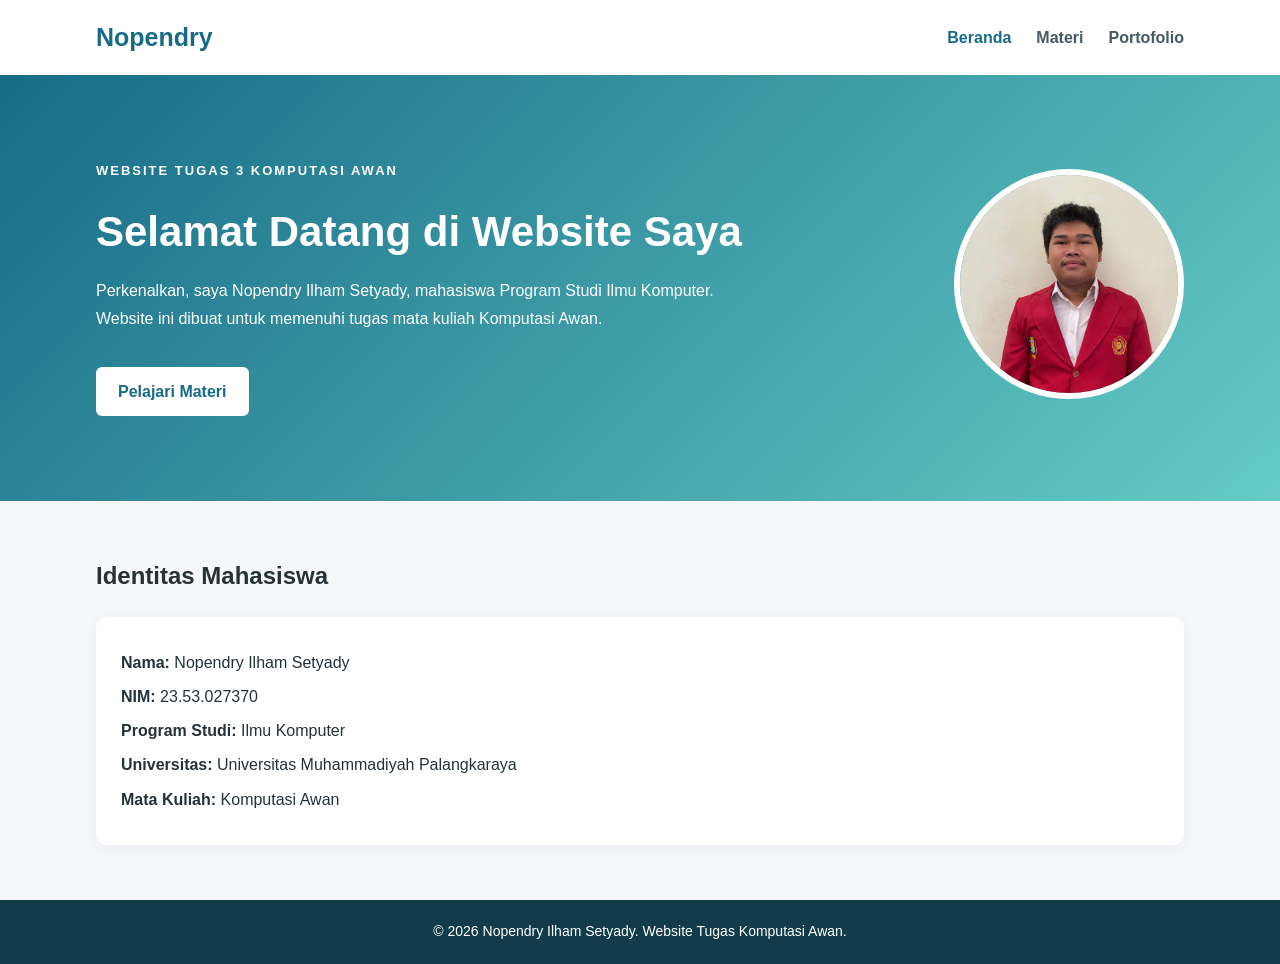
==== index.html @ b1b34da0 "Add files via upload" ====
<!DOCTYPE html>
<html lang="id">
<head>
    <meta charset="UTF-8">
    <meta name="viewport" content="width=device-width, initial-scale=1.0">

    <title>Beranda | Nopendry</title>

    <link rel="stylesheet" href="css/style.css">
</head>
<body>

    <!-- HEADER DAN MENU NAVIGASI -->
    <header>
        <div class="container navbar">

            <h2 class="logo">Nopendry</h2>

            <nav>
                <a href="index.html" class="active">Beranda</a>
                <a href="materi.html">Materi</a>
                <a href="portofolio.html">Portofolio</a>
            </nav>

        </div>
    </header>


    <!-- BAGIAN BERANDA -->
    <section class="hero">
        <div class="container hero-content">

            <!-- TEKS PERKENALAN -->
            <div class="hero-text">

                <p class="subtitle">
                    WEBSITE TUGAS 3 KOMPUTASI AWAN
                </p>

                <h1>Selamat Datang di Website Saya</h1>

                <p>
                    Perkenalkan, saya Nopendry Ilham Setyady,
                    mahasiswa Program Studi Ilmu Komputer.
                    Website ini dibuat untuk memenuhi tugas
                    mata kuliah Komputasi Awan.
                </p>

                <a href="materi.html" class="btn">
                    Pelajari Materi
                </a>

            </div>


            <!-- FOTO PROFIL -->
            <div class="hero-image">
                <img src="img/foto-profil.jpeg" alt="Foto Nopendry">
            </div>

        </div>
    </section>


    <!-- IDENTITAS MAHASISWA -->
    <section class="identitas container">

        <h2>Identitas Mahasiswa</h2>

        <div class="identity-card">

            <p>
                <strong>Nama:</strong>
                Nopendry Ilham Setyady
            </p>

            <p>
                <strong>NIM:</strong>
                23.53.027370
            </p>

            <p>
                <strong>Program Studi:</strong>
                Ilmu Komputer
            </p>

            <p>
                <strong>Universitas:</strong>
                Universitas Muhammadiyah Palangkaraya
            </p>

            <p>
                <strong>Mata Kuliah:</strong>
                Komputasi Awan
            </p>

        </div>

    </section>


    <!-- FOOTER -->
    <footer>
        <p>
            &copy; 2026 Nopendry Ilham Setyady.
            Website Tugas Komputasi Awan.
        </p>
    </footer>

</body>
</html>
---- css/style.css ----
* {
    margin: 0;
    padding: 0;
    box-sizing: border-box;
}

body {
    font-family: Arial, Helvetica, sans-serif;
    background-color: #f5f7fb;
    color: #263238;
    line-height: 1.7;
}

.container {
    width: 85%;
    max-width: 1100px;
    margin: auto;
}

/* Navbar */
header {
    background-color: #ffffff;
    box-shadow: 0 2px 10px rgba(0, 0, 0, 0.06);
}

.navbar {
    min-height: 75px;
    display: flex;
    justify-content: space-between;
    align-items: center;
}

.logo {
    color: #176b87;
    font-size: 25px;
    font-weight: bold;
}

nav {
    display: flex;
    gap: 25px;
}

nav a {
    color: #455a64;
    text-decoration: none;
    font-weight: bold;
    transition: 0.3s;
}

nav a:hover,
nav a.active {
    color: #176b87;
}

/* Beranda */
.hero {
    background: linear-gradient(135deg, #176b87, #64ccc5);
    color: white;
    padding: 85px 0;
}

.hero-content {
    display: flex;
    justify-content: space-between;
    align-items: center;
    gap: 50px;
}

.hero-text {
    max-width: 650px;
}

.subtitle {
    font-size: 13px;
    letter-spacing: 2px;
    font-weight: bold;
    margin-bottom: 15px;
}

.hero h1 {
    font-size: 42px;
    line-height: 1.2;
    margin-bottom: 20px;
}

.hero-text p {
    margin-bottom: 25px;
}

.hero-image img {
    width: 230px;
    height: 230px;
    object-fit: cover;
    border-radius: 50%;
    border: 6px solid white;
}

/* Tombol */
.btn {
    display: inline-block;
    background-color: #176b87;
    color: white;
    padding: 11px 22px;
    border-radius: 6px;
    text-decoration: none;
    font-weight: bold;
    margin-top: 10px;
    transition: 0.3s;
}

.hero .btn {
    background-color: white;
    color: #176b87;
}

.btn:hover {
    background-color: #0e4f68;
    color: white;
}

/* Identitas */
.identitas {
    padding-top: 55px;
    padding-bottom: 55px;
}

.identitas h2 {
    margin-bottom: 20px;
}

.identity-card {
    background-color: white;
    padding: 25px;
    border-radius: 10px;
    box-shadow: 0 3px 15px rgba(0, 0, 0, 0.05);
}

.identity-card p {
    margin: 7px 0;
}

/* Judul halaman */
.page-title {
    background-color: #176b87;
    color: white;
    text-align: center;
    padding: 55px 15px;
}

.page-title h1 {
    font-size: 34px;
    margin-bottom: 10px;
}

/* Konten materi dan portofolio */
.content {
    padding-top: 40px;
    padding-bottom: 60px;
}

.content-card,
.portfolio-card {
    background-color: white;
    padding: 28px;
    margin-bottom: 22px;
    border-radius: 10px;
    box-shadow: 0 3px 15px rgba(0, 0, 0, 0.05);
}

.content-card h2 {
    color: #176b87;
    margin-bottom: 15px;
}

.content-card h3 {
    margin-top: 18px;
    margin-bottom: 8px;
}

.content-card p {
    margin-bottom: 12px;
}

.content-card ul {
    padding-left: 25px;
}

/* Portofolio */
.portfolio-card {
    display: flex;
    align-items: flex-start;
    gap: 22px;
}

.portfolio-number {
    background-color: #d9f2f1;
    color: #176b87;
    min-width: 55px;
    height: 55px;
    display: flex;
    justify-content: center;
    align-items: center;
    border-radius: 10px;
    font-size: 20px;
    font-weight: bold;
}

.portfolio-card h2 {
    color: #176b87;
    margin-bottom: 8px;
}

.portfolio-card p {
    margin-bottom: 10px;
}

/* Footer */
footer {
    background-color: #123c4a;
    color: white;
    text-align: center;
    padding: 20px;
    font-size: 14px;
}

/* Tampilan HP */
@media (max-width: 768px) {
    .container {
        width: 90%;
    }

    .navbar {
        flex-direction: column;
        padding: 18px 0;
        gap: 15px;
    }

    nav {
        gap: 15px;
        flex-wrap: wrap;
        justify-content: center;
    }

    .hero-content {
        flex-direction: column-reverse;
        text-align: center;
    }

    .hero h1 {
        font-size: 32px;
    }

    .hero-image img {
        width: 180px;
        height: 180px;
    }

    .page-title h1 {
        font-size: 28px;
    }

    .portfolio-card {
        flex-direction: column;
    }
}
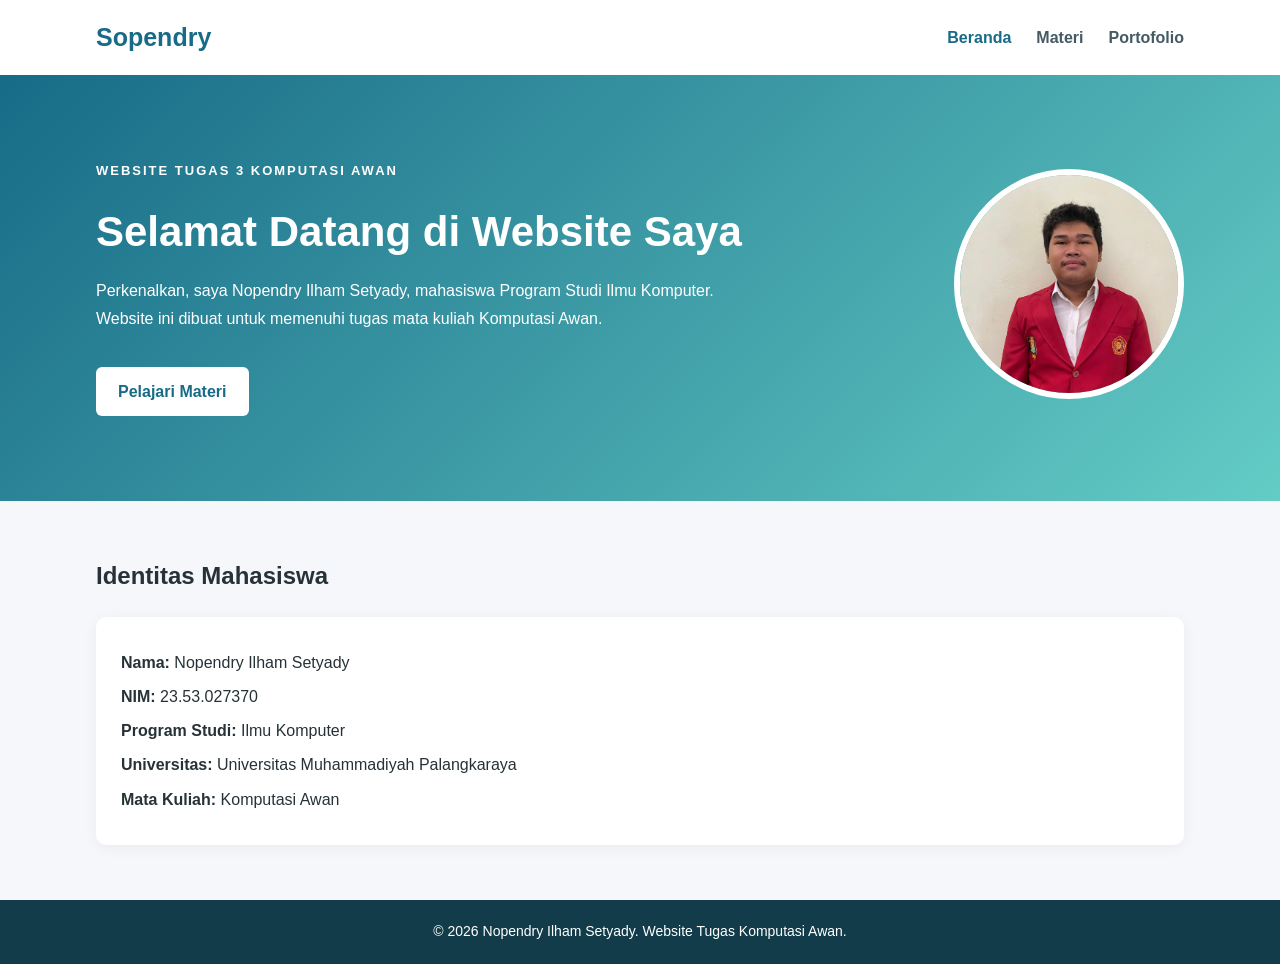
==== commit 4eccc1ad: "Add files via upload" ====
--- a/index.html
+++ b/index.html
@@ -15,7 +15,7 @@
     <header>
         <div class="container navbar">
 
-            <h2 class="logo">Nopendry</h2>
+            <h2 class="logo">Sopendry</h2>
 
             <nav>
                 <a href="index.html" class="active">Beranda</a>
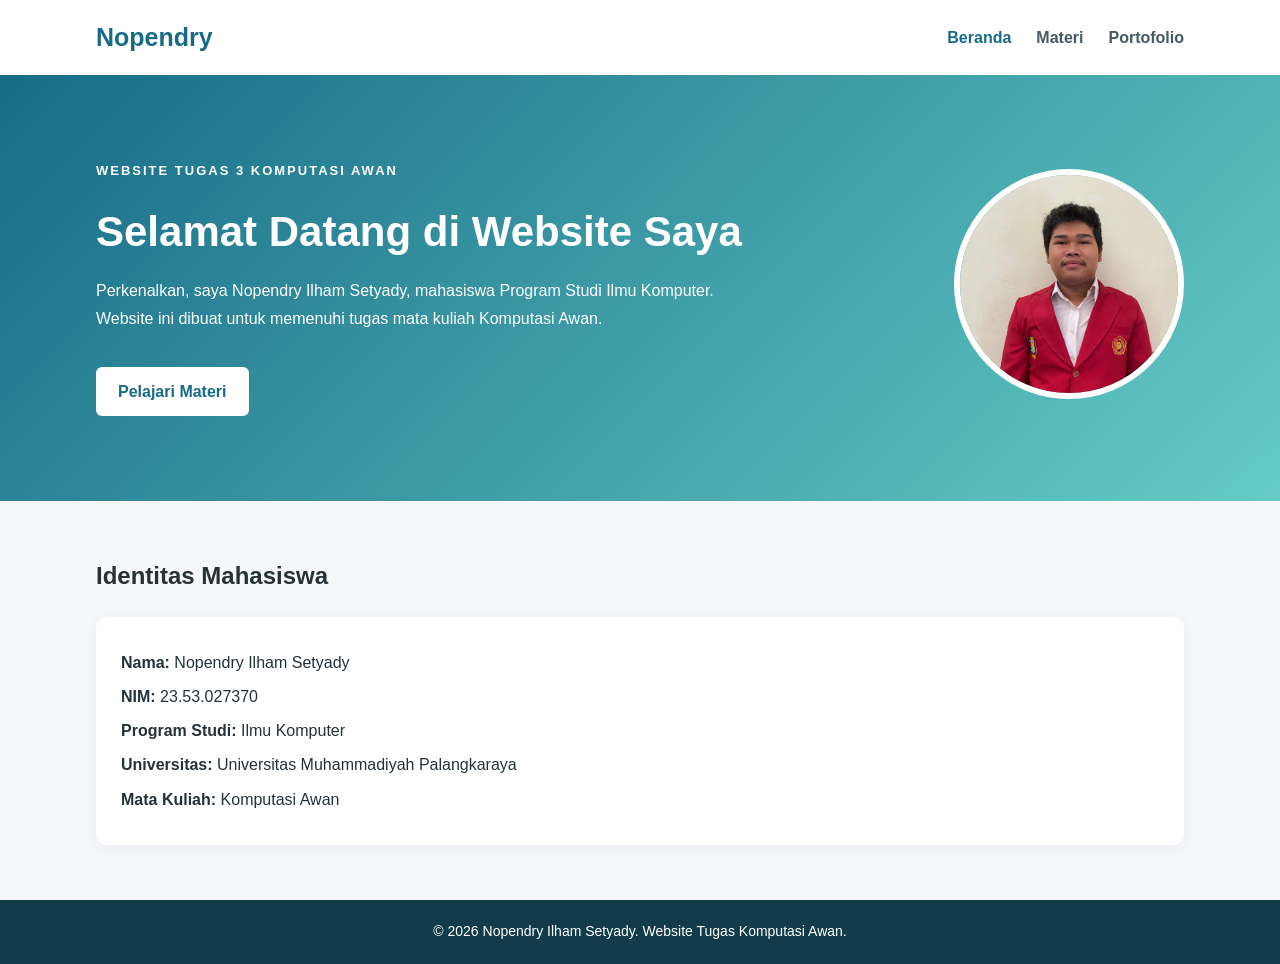
==== commit f823544f: "Add files via upload" ====
--- a/index.html
+++ b/index.html
@@ -15,7 +15,7 @@
     <header>
         <div class="container navbar">
 
-            <h2 class="logo">Sopendry</h2>
+            <h2 class="logo">Nopendry</h2>
 
             <nav>
                 <a href="index.html" class="active">Beranda</a>
